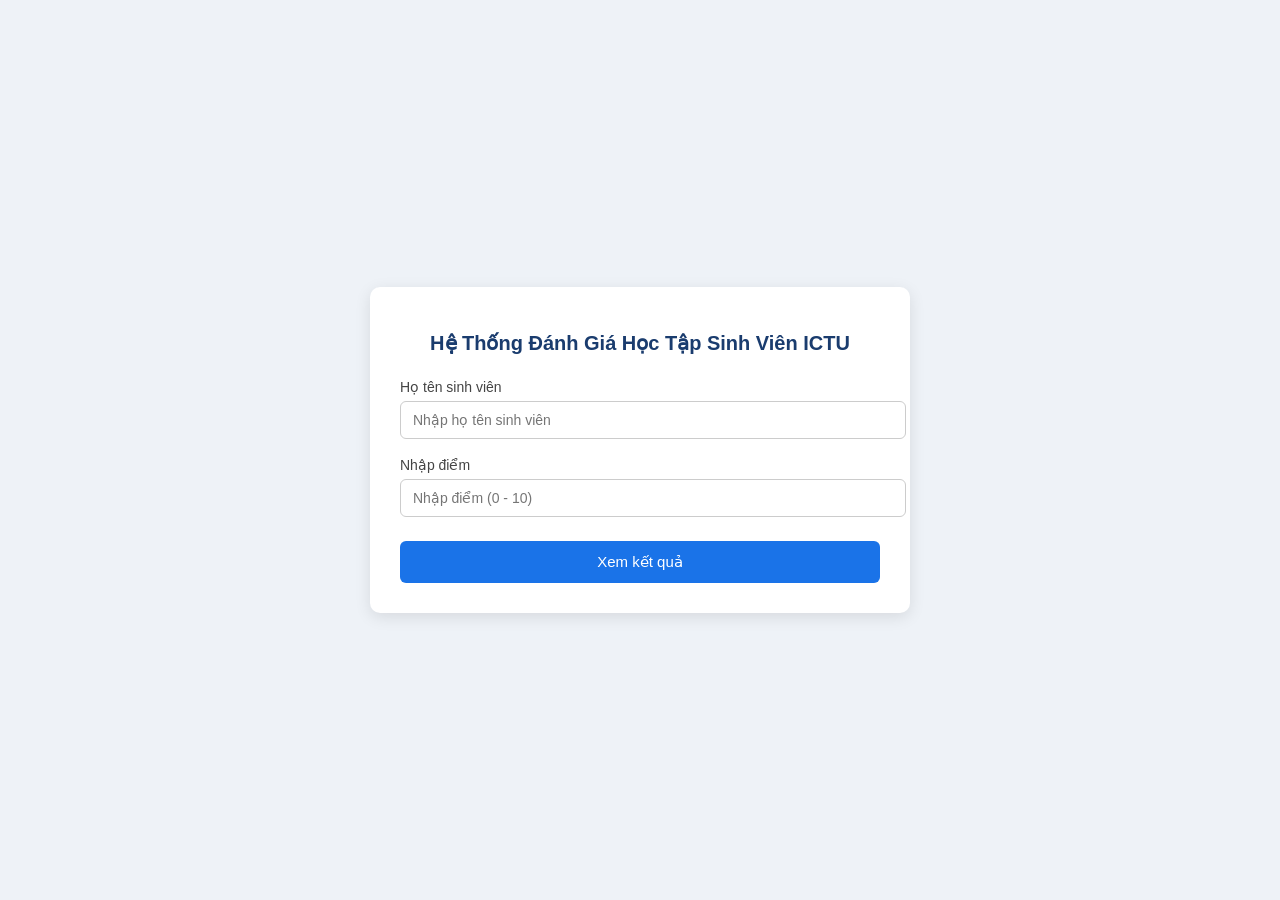
==== Danhgiahoctap.html @ 7505e396 "Add files via upload" ====
<!DOCTYPE html>
<html lang="vi">
<head>
    <meta charset="UTF-8">
    <meta name="viewport" content="width=device-width, initial-scale=1.0">
    <title>Hệ Thống Đánh Giá Học Tập Sinh Viên ICTU</title>
    <link rel="stylesheet" href="Danhgiahoctap.css">
</head>
<body>

    <div class="card">
        <h1>Hệ Thống Đánh Giá Học Tập Sinh Viên ICTU</h1>

        <div class="form-group">
            <label for="studentName">Họ tên sinh viên</label>
            <input type="text" id="studentName" placeholder="Nhập họ tên sinh viên">
        </div>

        <div class="form-group">
            <label for="score">Nhập điểm</label>
            <input type="number" id="score" placeholder="Nhập điểm (0 - 10)" min="0" max="10">
        </div>

        <button id="danhgia">Xem kết quả</button>

        <div id="hoctap" class="hoctap-box"></div>
    </div>

    <script src="Danhgiahoctap.js">D</script>

</body>
</html>
---- Danhgiahoctap.css ----
{
    box-sizing: border-box;
}

body {
    margin: 0;
    min-height: 100vh;
    display: flex;
    align-items: center;
    justify-content: center;
    font-family: Arial, Helvetica, sans-serif;
    background: #eef2f7;
}

.card {
    background: white;
    width: 100%;
    max-width: 480px;
    padding: 30px;
    border-radius: 10px;
    box-shadow: 0 4px 16px rgba(0,0,0,0.1);
}

h1 {
    font-size: 20px;
    text-align: center;
    color: #1a3c6e;
    margin-bottom: 24px;
}

.form-group {
    margin-bottom: 18px;
}

label {
    display: block;
    margin-bottom: 6px;
    font-size: 14px;
    color: #444;
}

input {
    width: 100%;
    padding: 10px 12px;
    border: 1px solid #ccc;
    border-radius: 6px;
    font-size: 14px;
}

input:focus {
    outline: none;
    border-color: #1a73e8;
}

button {
    width: 100%;
    padding: 12px;
    background: #1a73e8;
    color: white;
    border: none;
    border-radius: 6px;
    font-size: 15px;
    cursor: pointer;
    margin-top: 6px;
}

button:hover {
    background: #1558b0;
}

.hoctap-box {
    margin-top: 20px;
    min-height: 40px;
    padding: 16px;
    border-radius: 6px;
    font-size: 14px;
    line-height: 1.6;
    display: none;
}

.hoctap-box.show {
    display: block;
}

.hoctap-box.gioi {
    background: #e6f4ea;
    border: 1px solid #34a853;
    color: #1e7e34;
}

.hoctap-box.kha {
    background: #e8f0fe;
    border: 1px solid #1a73e8;
    color: #1558b0;
}

.hoctap-box.trungbinh {
    background: #fff8e1;
    border: 1px solid #f9a825;
    color: #a06800;
}

.hoctap-box.yeu {
    background: #fdecea;
    border: 1px solid #e53935;
    color: #b3261e;
}

.hoctap-box.loi {
    background: #f1f1f1;
    border: 1px solid #999;
    color: #555;
}
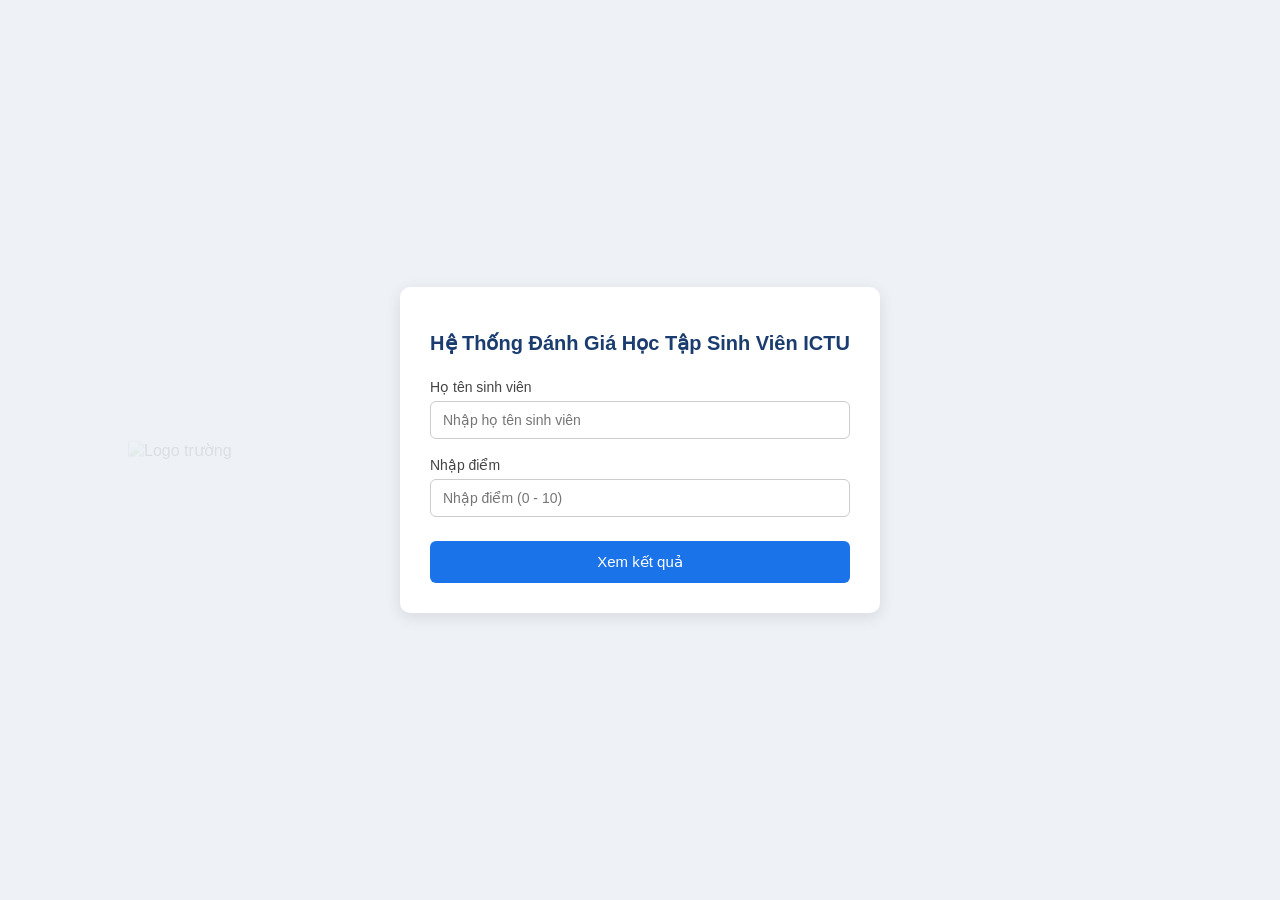
==== commit faeebec6: "Add files via upload" ====
--- a/Danhgiahoctap.html
+++ b/Danhgiahoctap.html
@@ -7,6 +7,8 @@
     <link rel="stylesheet" href="Danhgiahoctap.css">
 </head>
 <body>
+
+    <img src="https://cdn.haitrieu.com/wp-content/uploads/2022/11/Logo-ICTU-1024x1024.png" alt="Logo trường" class="logo-watermark">
 
     <div class="card">
         <h1>Hệ Thống Đánh Giá Học Tập Sinh Viên ICTU</h1>
--- a/Danhgiahoctap.css
+++ b/Danhgiahoctap.css
@@ -1,4 +1,4 @@
-{
+* {
     box-sizing: border-box;
 }
 
@@ -10,9 +10,26 @@
     justify-content: center;
     font-family: Arial, Helvetica, sans-serif;
     background: #eef2f7;
+    position: relative;
+    overflow: hidden;
+}
+
+/* Logo trường làm hình mờ phía sau, không che chữ */
+.logo-watermark {
+    position: fixed;
+    top: 50%;
+    left: 50%;
+    transform: translate(-50%, -50%);
+    width: 1240px;
+    max-width: 80vw;
+    opacity: 0.08;
+    z-index: 0;
+    pointer-events: none;
 }
 
 .card {
+    position: relative;
+    z-index: 1;
     background: white;
     width: 100%;
     max-width: 480px;
